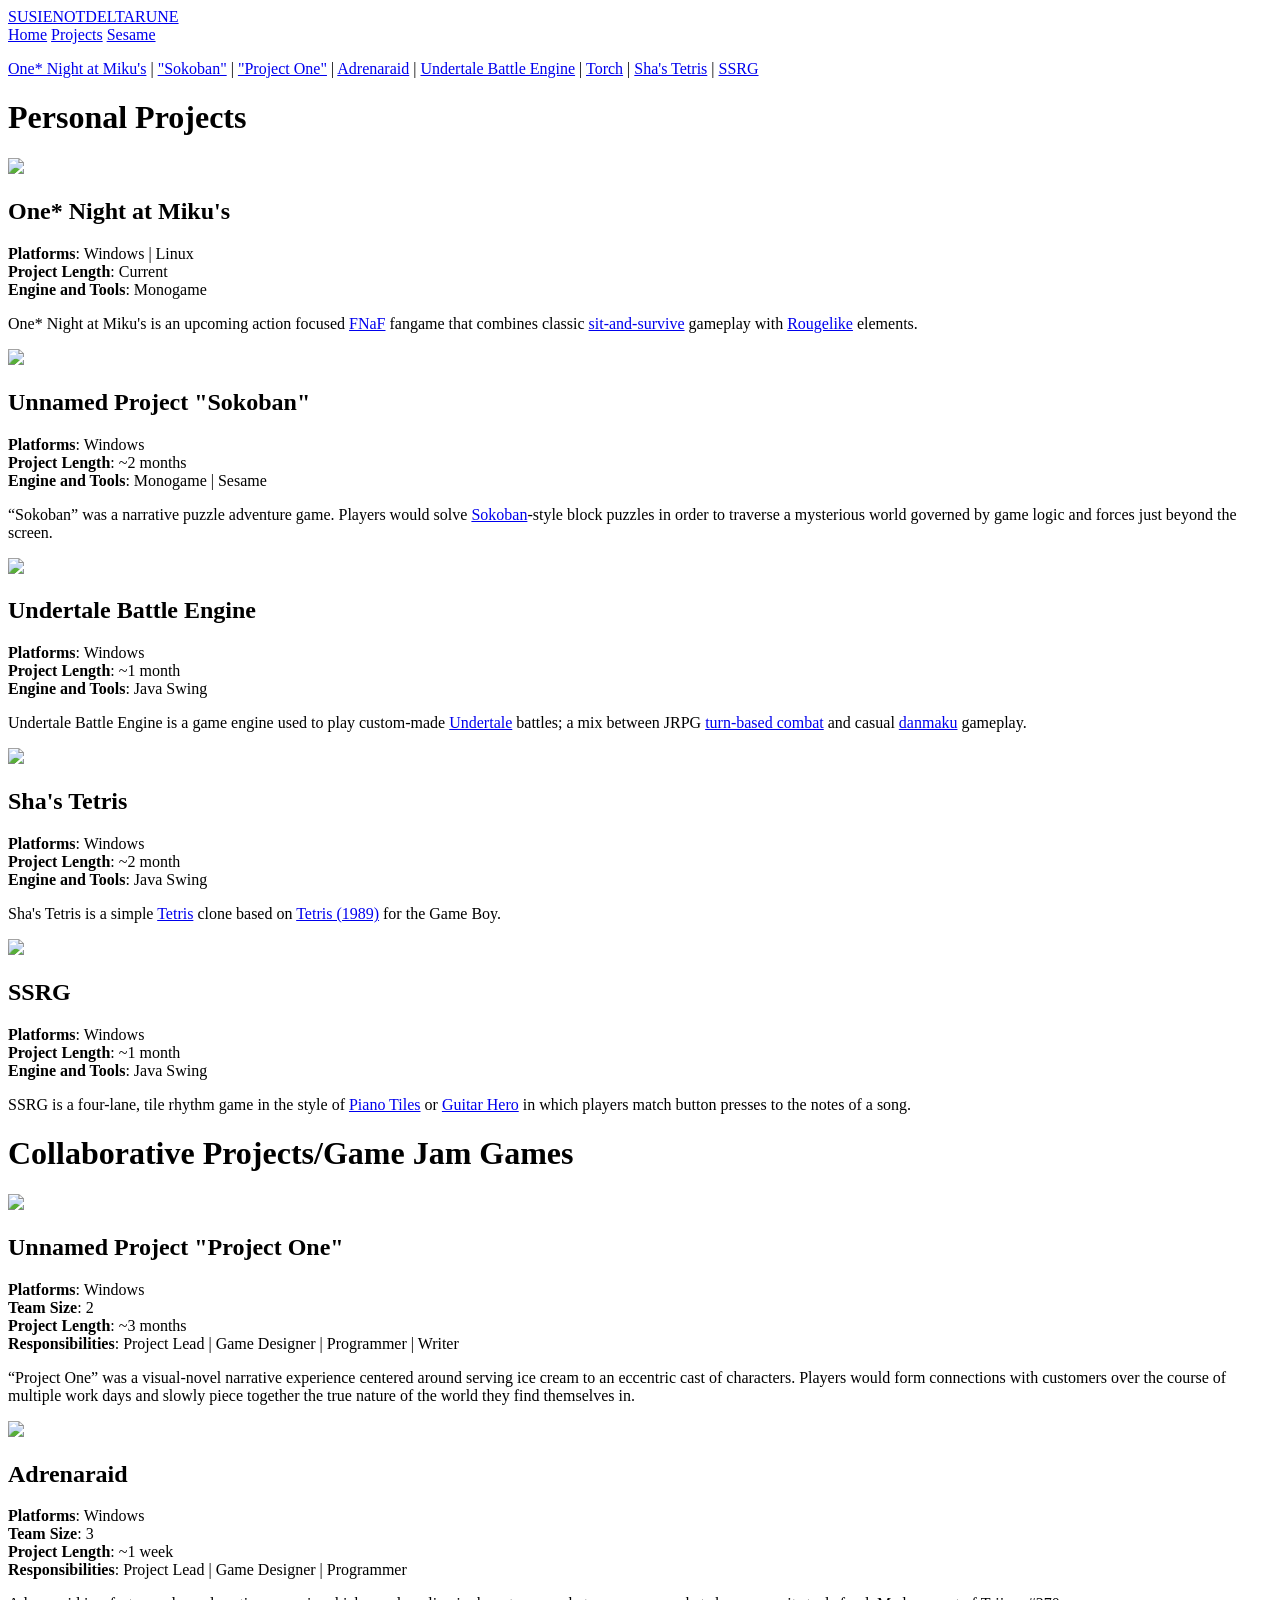
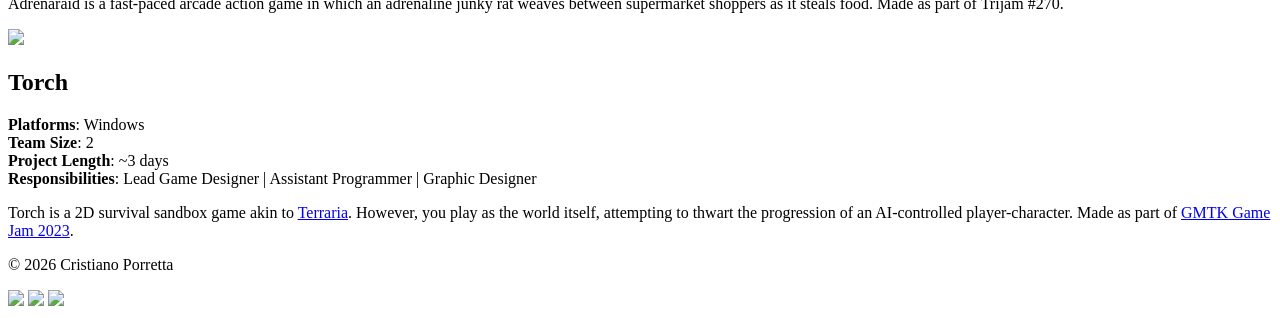
==== projects/index.html @ 93ce9517 "navbar-title-update" ====
<!DOCTYPE html>
<html>
    <head>
        <meta name="viewport" content="width=device-width, initial-scale=1.0">
        <link rel="stylesheet" href="/desktop.css">
        <title>Projects - Cristiano Porretta</title>
    </head>

    <body>
        <div class="navbar">
            <a href="/">SUSIENOTDELTARUNE</a>
            <div class="navlinks">
                <a href="/">Home</a>
                <a href="/projects/">Projects</a>
                <a href="/projects/sesame.html">Sesame</a>
            </div>
        </div>

        <div id="main">
            <p class="projectdirectory">
                <a href="#onam">One* Night at Miku's</a>
                |
                <a href="#sokoban">"Sokoban"</a>
                |
                <a href="#project-one">"Project One"</a>
                |
                <a href="#adrenaraid">Adrenaraid</a>
                |
                <a href="#ube">Undertale Battle Engine</a>
                |
                <a href="#torch">Torch</a>
                |
                <a href="#tetris">Sha's Tetris</a>
                |
                <a href="#ssrg">SSRG</a>
            </p>

            <h1>Personal Projects</h1>
            <div class="projectcontainer">
                <div class="projectcapsule" id="onam">
                    <a class="jump" href="/projects/onam.html"></a>
                    <img src="/resources/img/capsule/onam.PNG">
                    <div class="projdesc">
                        <h2>One* Night at Miku's</h2>
                        <p class="points">
                            <b>Platforms</b>: Windows | Linux<br>
                            <b>Project Length</b>: Current<br>
                            <b>Engine and Tools</b>: Monogame
                        </p>
                        <p class="blurb">One* Night at Miku's is an upcoming action focused <a href="https://en.wikipedia.org/wiki/Five_Nights_at_Freddy%27s" target="_blank">FNaF</a> fangame that combines classic <a href="https://www.reddit.com/r/fivenightsatfreddys/comments/10ta0nt/is_the_survive_until_6am_gameplay_style/" target="_blank">sit-and-survive</a> gameplay with <a href="https://en.wikipedia.org/wiki/Roguelike" target="_blank">Rougelike</a> elements.</p>
                    </div>
                </div>

                <div class="projectcapsule" id="sokoban">
                    <a class="jump" href="/projects/sokoban.html"></a>
                    <img src="/resources/img/capsule/sokoban.png">
                    <div class="projdesc">
                        <h2>Unnamed Project "Sokoban"</h2>
                        <p class="points">
                            <!-- <b>Responsibilities</b>: Project Lead | Game Designer | Programmer | Writer<br> -->
                            <!-- <b>Team Size</b>: 1<br> -->
                            <b>Platforms</b>: Windows<br>
                            <b>Project Length</b>: ~2 months<br>
                            <b>Engine and Tools</b>: Monogame | Sesame
                        </p>
                        <p class="blurb">“Sokoban” was a narrative puzzle adventure game. Players would solve <a href="https://en.wikipedia.org/wiki/Sokoban" target="_blank">Sokoban</a>-style block puzzles in order to traverse a mysterious world governed by game logic and forces just beyond the screen.</p>
                    </div>
                </div>

                <div class="projectcapsule" id="ube">
                    <a class="jump" href="/projects/ube.html"></a>
                    <img src="/resources/img/capsule/ube.png">
                    <div class="projdesc">
                        <h2>Undertale Battle Engine</h2>
                        <p class="points">
                            <b>Platforms</b>: Windows<br>
                            <b>Project Length</b>: ~1 month<br>
                            <b>Engine and Tools</b>: Java Swing
                        </p>
                        <p class="blurb">Undertale Battle Engine is a game engine used to play custom-made <a href="https://en.wikipedia.org/wiki/Undertale" target="_blank">Undertale</a> battles; a mix between JRPG <a href="https://en.wikipedia.org/wiki/Timekeeping_in_games#Turn-based" target="_blank">turn-based combat</a> and casual <a href="https://en.wikipedia.org/wiki/Bullet_hell" target="_blank">danmaku</a> gameplay.</p>
                    </div>
                </div>

                <div class="projectcapsule" id="tetris">
                    <a class="jump" href="/projects/shas-tetris.html"></a>
                    <img src="/resources/img/capsule/tetris.png">
                    <div class="projdesc">
                        <h2>Sha's Tetris</h2>
                        <p class="points">
                            <b>Platforms</b>: Windows<br>
                            <b>Project Length</b>: ~2 month<br>
                            <b>Engine and Tools</b>: Java Swing
                        </p>
                        <p class="blurb">Sha's Tetris is a simple <a href="https://en.wikipedia.org/wiki/Tetris" target="_blank">Tetris</a> clone based on <a href="https://en.wikipedia.org/wiki/Tetris_(Game_Boy_video_game)" target="_blank">Tetris (1989)</a> for the Game Boy.</p>
                    </div>
                </div>

                <div class="projectcapsule" id="ssrg">
                    <a class="jump" href="/projects/ssrg.html"></a>
                    <img src="/resources/img/capsule/ssrg.png">
                    <div class="projdesc">
                        <h2>SSRG</h2>
                        <p class="points">
                            <b>Platforms</b>: Windows<br>
                            <b>Project Length</b>: ~1 month<br>
                            <b>Engine and Tools</b>: Java Swing
                        </p>
                        <p class="blurb">SSRG is a four-lane, tile rhythm game in the style of <a href="https://en.wikipedia.org/wiki/Piano_Tiles" target="_blank">Piano Tiles</a> or <a href="https://en.wikipedia.org/wiki/Guitar_Hero" target="_blank">Guitar Hero</a> in which players match button presses to the notes of a song.</p>
                    </div>
                </div>
            </div>

            <h1>Collaborative Projects/Game Jam Games</h1>
            <div class="projectcontainer">
                <div class="projectcapsule" id="project-one">
                    <a class="jump" href="/projects/project-one.html"></a>
                    <img src="/resources/img/capsule/project-one.png">
                    <div class="projdesc">
                        <h2>Unnamed Project "Project One"</h2>
                        <p class="points">
                            <b>Platforms</b>: Windows<br>
                            <b>Team Size</b>: 2<br>
                            <b>Project Length</b>: ~3 months<br>
                            <b>Responsibilities</b>: Project Lead | Game Designer | Programmer | Writer
                        </p>
                        <p class="blurb">“Project One” was a visual-novel narrative experience centered around serving ice cream to an eccentric cast of characters. Players would form connections with customers over the course of multiple work days and slowly piece together the true nature of the world they find themselves in.</p>
                    </div>
                </div>

                <div class="projectcapsule" id="adrenaraid">
                    <a class="jump" href="/projects/adrenaraid.html"></a>
                    <img src="/resources/img/capsule/adrenaraid2.png">
                    <div class="projdesc">
                        <h2>Adrenaraid</h2>
                        <p class="points">
                            <b>Platforms</b>: Windows<br>
                            <b>Team Size</b>: 3<br>
                            <b>Project Length</b>: ~1 week<br>
                            <b>Responsibilities</b>: Project Lead | Game Designer | Programmer
                        </p>
                        <p class="blurb">Adrenaraid is a fast-paced arcade action game in which an adrenaline junky rat weaves between supermarket shoppers as it steals food. Made as part of <a>Trijam #270</a>.</p>
                    </div>
                </div>
                
                <div class="projectcapsule" id="torch">
                    <a class="jump" href="/projects/torch.html"></a>
                    <img src="/resources/img/capsule/torch2.png">
                    <div class="projdesc">
                        <h2>Torch</h2>
                        <p class="points">
                            <b>Platforms</b>: Windows<br>
                            <b>Team Size</b>: 2<br>
                            <b>Project Length</b>: ~3 days<br>
                            <b>Responsibilities</b>: Lead Game Designer | Assistant Programmer | Graphic Designer
                        </p>
                        <p class="blurb">Torch is a 2D survival sandbox game akin to <a href="http://en.wikipedia.org/wiki/Terraria" target="_blank">Terraria</a>. However, you play as the world itself, attempting to thwart the progression of an AI-controlled player-character. Made as part of <a href="https://itch.io/jam/gmtk-2023" target="_blank">GMTK Game Jam 2023</a>.</p>
                    </div>
                </div>
            </div>

            <!-- <h1>Unreleased Projects</h1>
            <div class="projectcontainer">
            </div> -->
        </div>
    </body>

    <footer>
        <p>&copy; 2026 Cristiano Porretta</p>
        <div class="socials">
            <a href="mailto:cristiano.porretta.26@gmail.com" target="_blank" draggable="false"><img src="/resources/img/mail.png"></a>
            <a href="https://www.linkedin.com/in/cristiano-porretta-74a4483b9/" target="_blank" draggable="false"><img src="/resources/img/linked.png"></a>
            <a href="https://github.com/ShaShaMan26" target="_blank" draggable="false"><img src="/resources/img/git.png"></a>
        </div>
    </footer>
</html>
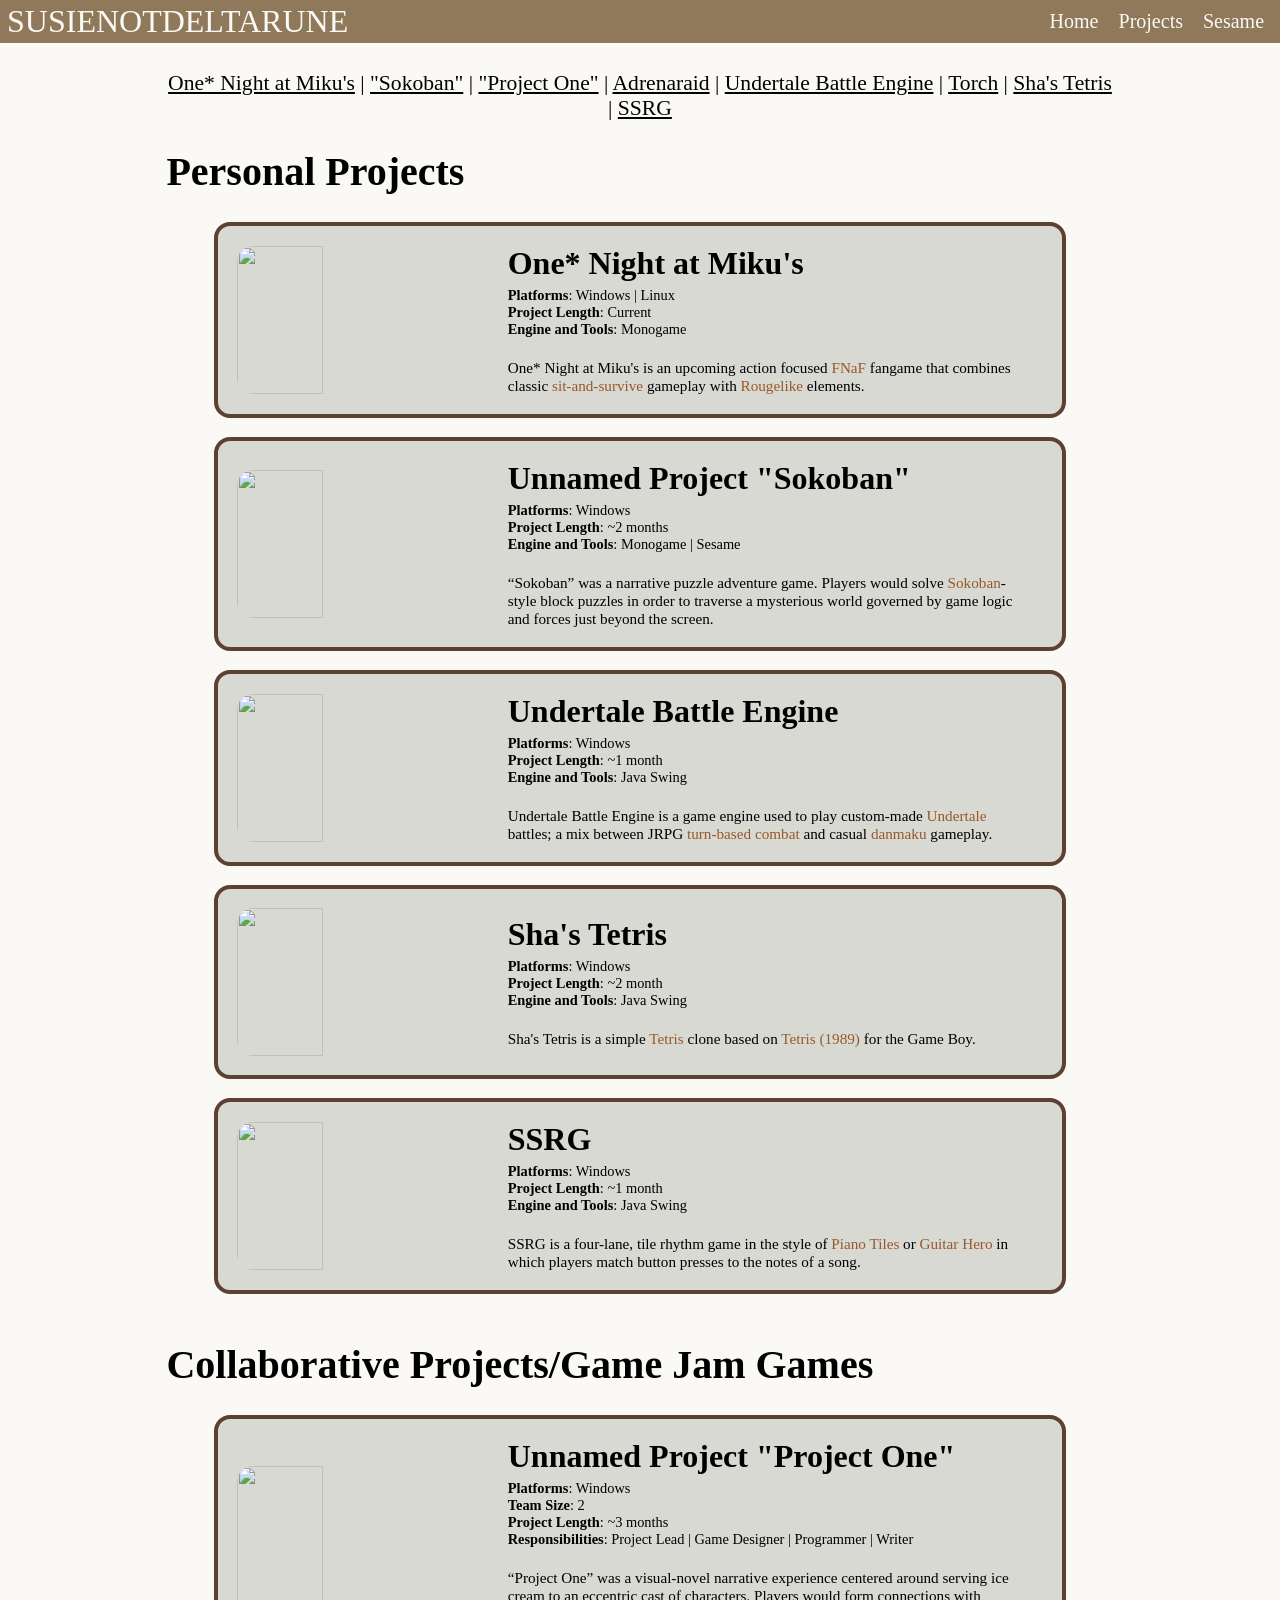
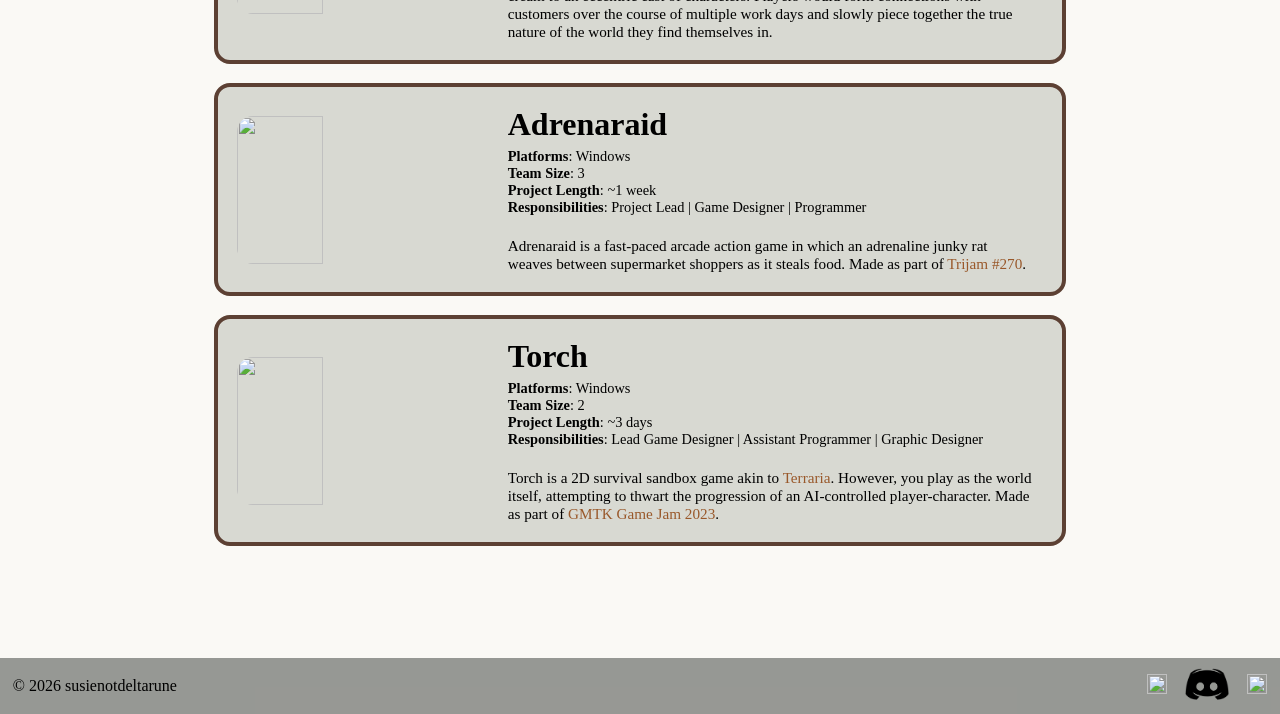
==== commit 05d9846a: "reworked-pages" ====
--- a/projects/index.html
+++ b/projects/index.html
@@ -3,7 +3,8 @@
     <head>
         <meta name="viewport" content="width=device-width, initial-scale=1.0">
         <link rel="stylesheet" href="/desktop.css">
-        <title>Projects - Cristiano Porretta</title>
+        <link rel="icon" type="image/x-icon" href="/resources/favicon.ico">
+        <title>Projects - SusieNotDeltarune</title>
     </head>
 
     <body>
@@ -165,10 +166,10 @@
     </body>
 
     <footer>
-        <p>&copy; 2026 Cristiano Porretta</p>
+        <p>&copy; 2026 susienotdeltarune</p>
         <div class="socials">
-            <a href="mailto:cristiano.porretta.26@gmail.com" target="_blank" draggable="false"><img src="/resources/img/mail.png"></a>
-            <a href="https://www.linkedin.com/in/cristiano-porretta-74a4483b9/" target="_blank" draggable="false"><img src="/resources/img/linked.png"></a>
+            <a href="mailto:susienotdeltarune@gmail.com" target="_blank" draggable="false"><img src="/resources/img/mail.png"></a>
+            <a href="https://discord.com/users/429727687783874560" target="_blank" draggable="false"><img src="/resources/img/discord.png"></a>
             <a href="https://github.com/ShaShaMan26" target="_blank" draggable="false"><img src="/resources/img/git.png"></a>
         </div>
     </footer>
--- a/desktop.css
+++ b/desktop.css
@@ -0,0 +1,638 @@
+@font-face {
+    font-family: open-sans;
+    src: url(/resources/font/opensans-reg.ttf);
+}
+@font-face {
+    font-family: inconsolata;
+    src: url(/resources/font/inconsolata-reg.ttf);
+}
+@font-face {
+    font-family: lato;
+    src: url(/resources/font/lato-reg.ttf);
+}
+@font-face {
+    font-family: futura;
+    src: url(/resources/font/futura-light.ttf);
+}
+@font-face {
+    font-family: titillium;
+    src: url(/resources/font/titillium-reg.ttf);
+}
+@font-face {
+    font-family: sreda;
+    src: url(/resources/font/sreda.ttf);
+}
+@font-face {
+    font-family: code;
+    src: url(/resources/font/code-light.otf);
+}
+@font-face {
+    font-family: code-bold;
+    src: url(/resources/font/code-bold.otf);
+}
+
+:root {
+    /* color-scheme: light only; */
+}
+
+body {
+    margin: 0;
+    display: flex;
+    flex-direction: column;
+    justify-content: center;
+    align-items: center;
+    /* background-color: #fcfcfc; */
+    /* background-color: #f5f6fa; */
+    background-color: #FAF9F5;
+}
+
+@media screen and (max-width: 768px) {
+    #main {
+        width: 100%;
+        a {
+            text-decoration: none;
+        }
+        img {
+            border-radius: 15px;
+        }
+        h1 {
+            font-size: 2rem;
+            margin-top: 1%;
+            margin-bottom: 2%;
+            text-align: center;
+        }
+        h2 {
+            font-size: 1.75rem;
+        }
+    }
+}
+@media screen and (min-width: 768px) {
+    #main {
+        width: 80%;
+        a:hover {
+            color: #b08968;
+        }
+        img {
+            border-radius: 1%;
+        }
+        h1 {
+            font-size: 2.5rem;
+        }
+        h2 {
+            font-size: 1.75rem;
+        }
+    }
+}
+#main {
+    background-color: #FAF9F5;
+    box-sizing: border-box;
+    padding: .5% 3% 5% 3%;
+    /* margin-top: 1%;
+    margin-bottom: 1.5%; */
+
+    border-radius: .5%;
+    
+    h1 {
+        font-family: futura;
+    }
+    h2 {
+        font-family: inconsolata;
+    }
+    li {
+        font-family: lato;
+        max-width: 90%;
+    }
+    a {
+        color: #99582a;
+    }
+    img {
+        pointer-events: none;
+        user-select: none;
+        width: 100%;
+        height: 100%;
+    }
+}
+
+#info {
+    p {
+        font-family: lato;
+    }
+}
+#sum {
+    display: inline-flex;
+}
+#desc {
+    width: 100%;
+    height: 100%;
+    background-color: #abb0a570;
+    box-sizing: border-box;
+    p {
+        font-family: open-sans;
+    }
+}
+.highlightReel {
+    /* pointer-events: none;
+    user-select: none;
+    width: 100%;
+    height: 100%;
+    border-radius: 1%; */
+    /* width: 50% !important; */
+}
+@media screen and (max-width: 768px) {
+    #info {
+        p {
+            /* font-size: 1.15rem; */
+            display: none;
+        }
+    }
+    #sum {
+        justify-content: center;
+        flex-wrap: wrap;
+    }
+    #desc {
+        margin-top: 2%;
+        width: 100%;
+        padding: 0% 4% 3% 4%;
+        border-radius: 20px;
+        p {
+            font-size: .9rem;
+        }
+        h2 {
+            margin-bottom: 2.5%;
+        }
+        ul {
+            margin: 0;
+            margin-bottom: 5%;
+        }
+        li {
+            font-size: .9rem;
+        }
+    }
+    .highlightReel {
+        width: 90% !important;
+    }
+}
+@media screen and (min-width: 768px) {
+    #info {
+
+    }
+    #sum {
+        gap: 2.5%;
+        justify-content: space-between;
+        flex-wrap: nowrap;
+        align-items: center;
+    }
+    #desc {
+        padding: 1% 2% 2% 2%;
+        border-radius: 1%;
+        width: 50% !important;
+    }
+    .highlightReel {
+        width: 50% !important;
+    }
+}
+
+#detail {
+    p {
+        font-family: open-sans;
+    }
+}
+.example {
+    width: 100%;
+    overflow: auto;
+    box-sizing: border-box;
+    display: flex;
+    gap: 2%;
+    justify-content: center;
+    flex-wrap: nowrap;
+
+    img {
+        min-width: 0;
+        min-height: 0;
+    }
+    .singleimg {
+        max-width: 60% !important;
+    }
+}
+.example-caption {
+    margin-top: -1%;
+    margin-bottom: 2%;
+    display: flex;
+    justify-content: center;
+    figcaption {
+        background-color: #abb0a546;
+        font-family: inconsolata;
+        /* padding: 1% 1.5% 1% 1%; */
+    }
+}
+.bar {
+    background-color: #b08968;
+}
+@media screen and (max-width: 768px) {
+    #detail {
+        /* font-size: 1rem; */
+        li {
+            margin-bottom: 2%;
+        }
+    }
+    .example {
+        padding: 1% 0% 2% 0%;
+        img {
+            /* max-height: 50%; */
+        }
+        .singleimg {
+            max-width: 85% !important;
+        }
+    }
+    .example-caption {
+        font-size: .85rem;
+        figcaption {
+            padding: 2% 2.5% 2% 2%;
+        }
+    }
+    .bar
+    {
+        width: 1.5%;
+    }
+}
+@media screen and (min-width: 768px) {
+    #detail {
+
+    }
+    .example {
+        padding: 1% 12% 2% 12%;
+        img {
+            max-height: 50%;
+        }
+        .singleimg {
+            max-width: 60% !important;
+        }
+    }
+    .example-caption {
+        figcaption {
+            padding: 1% 1.5% 1% 1%;
+        }
+    }
+    .bar
+    {
+        width: 1%;
+    }
+}
+
+.projectdirectory {
+    text-align: center;
+    font-family: futura;
+    font-size: 1.35rem;
+    a {
+        color: black !important;
+    }
+    a:hover {
+        text-decoration-color: #b08968;
+    }
+}
+
+.projectcontainer {
+    width: 100%;
+    margin-bottom: 5%;
+}
+.projectcapsule {
+    scroll-margin-top: 30vh;
+    position: relative;
+    box-sizing: border-box;
+    background-color: #abb0a570;
+    border-color: #5C4033;
+    border-style: solid;
+}
+.projectcapsule .jump {
+    left: 0;
+    right: 0;
+    position: absolute;
+    z-index: 10;
+    width: 100%;
+    height: 100%;
+}
+.projectcapsule img {
+    flex-grow: 1;
+    flex-shrink: 1;
+    flex-basis: auto;
+    border-radius: inherit !important;
+    aspect-ratio: 16/9;
+    min-height: 100%;
+}
+.projdesc {
+    height: 100%;
+    flex-grow: 2;
+    flex-basis: auto;
+    flex-shrink: 0;
+}
+.projdesc h2 {
+    margin: 0;
+}
+.projdesc .points {
+    font-family: lato;
+}
+.projdesc .blurb {
+    font-family: open-sans;
+    font-size: .95rem;
+    margin: 0;
+    a {
+        text-decoration: none;
+    }
+}
+@media screen and (max-width: 768px) {
+    .projectdirectory {
+        display: none;
+    }
+    .projectcapsule {
+        padding: 2% 3% 3% 2%;
+        margin: 0% 1% 3% 1%;
+        border-width: .25rem;
+        border-radius: 16px;
+        display: flex;
+        align-items: center;
+        gap: 2.5%;
+    }
+    .projectcapsule img {
+        width: 50% !important;
+    }
+    .projdesc {
+        width: 50%;
+    }
+    .projdesc .blurb {
+        display: none;
+    }
+    .projdesc h2 {
+        font-size: 1.5rem !important;
+    }
+    .projdesc .points {
+        font-size: .8rem;
+        margin: 3% 0 0% 0;
+    }
+}
+@media screen and (min-width: 768px) {
+    .projectcapsule:hover {
+        box-shadow: 0px 7px 4px rgba(0, 0, 0, 0.5);
+        transition: box-shadow .2s ease;
+        border-color: #99582a;
+        transition: border-color .2s ease;
+    }
+    .projectcapsule {
+        padding: 2% 3% 2% 2%;
+        margin: 0% 5% 2% 5%;
+        border-width: .25rem;
+        border-radius: 16px;
+        display: flex;
+        align-items: center;
+        gap: 1%;
+    }
+    .projectcapsule img {
+        width: 33% !important;
+    }
+    .projdesc {
+        width: 66%;
+    }
+    .projdesc h2 {
+        font-size: 2rem !important;
+    }
+    .projdesc .points {
+        font-size: .9rem;
+        margin: 1% 0 4% 0;
+    }
+}
+
+footer {
+    background-color: #898b87e0;
+    width: 100%;
+    display: inline-flex;
+    align-content: center;
+    box-sizing: border-box;
+    padding: .25% 1% .25% 1%;
+    img {
+        width: 100%;
+        height: 100%;
+    }
+    p {
+        font-family: titillium;
+    }
+}
+.socials {
+    display: flex;
+}
+@media screen and (max-width: 768px) {
+    footer {
+        flex-wrap: wrap;
+        p {
+            display: none;
+        }
+    }
+    .socials {
+        justify-content: space-evenly;
+        align-items: center;
+        width: 100%;
+        margin: 2% 1% 2% 1%;
+        gap: 10%;
+        img {
+            width: auto;
+            height: 35px;
+        }
+    }
+}
+@media screen and (min-width: 768px) {
+    footer {
+        justify-content: space-between;
+    }
+    .socials {
+        align-items: center;
+        margin-left: auto;
+        gap: 15%;
+        max-width: 120px;
+        img:hover{
+            opacity: 50%;
+            transition: opacity .2s ease;
+        }
+    }
+}
+
+.navbar {
+    background-color: #8f795a;
+    width: 100%;
+    display: flex;
+    position: sticky;
+    top: 0;
+    z-index: 100;
+    margin: 0;
+    padding: 0;
+    align-items: center;
+}
+.navbar a {
+    color: #FAF9F5;
+    font-family: code;
+    text-decoration: none;
+}
+.navbar .navlinks {
+    display: inline-grid;
+    grid-auto-flow: column;
+    text-align: center;
+}
+.navbar .navlinks a {
+    text-decoration: none;
+    color: #FAF9F5;
+    box-sizing: border-box;
+    font-family: futura;
+}
+@media screen and (max-width: 768px) {
+    .navbar {
+        flex-wrap: wrap;
+        justify-content: center;
+    }
+    .navbar a {
+        margin: 0 0 0 .55%;
+        padding: 0;
+        font-size: 2rem;
+        display: none;
+    }
+    .navbar .navlinks {
+        width: 100%;
+    }
+    .navbar .navlinks a {
+        border-right: solid;
+        border-color: #FAF9F5;
+        border-width: 1px;
+        font-size: 1.6rem;
+        padding-top: 8px;
+        padding-bottom: 5px;
+        display: block;
+        font-family: code;
+    }
+    .navbar .navlinks a:last-child {
+        border-right: none;
+    }
+}
+@media screen and (min-width: 768px) {
+    .navbar {
+        justify-content: space-between;
+    }
+    .navbar a {
+        margin: 0 0 0 .55%;
+        padding: 0;
+        font-size: 2rem;
+    }
+    .navbar .navlinks {
+        margin-right: .5%;
+    }
+    .navbar .navlinks a {
+        padding: 10px;
+        font-size: 1.25rem;
+        grid-auto-columns: 1fr;
+    }
+    .navbar .navlinks a:hover {
+        background-color: rgba(0, 0, 0, 0.05);
+    }
+}
+
+embed {
+    width: 100%;
+    height: 100%;
+}
+.resumeview {
+    width: 100%;
+    aspect-ratio: 1 / 1;
+    box-sizing: border-box;
+}
+@media screen and (min-width: 768px) {
+    .resumeview {
+        padding: 2% 10% 0 10%;
+    }
+}
+
+.showcase {
+    margin-bottom: 3%;
+    h1 {
+        font-family: code-bold !important;
+        margin-bottom: 0;
+    }
+    h2 {
+        margin: 0;
+        font-family: futura !important;
+    }
+    img {
+        max-width: 50%;
+        pointer-events: all !important;
+        user-select: all !important;
+    }
+    img:hover {
+        opacity: 65%;
+        transition: opacity .3s ease;
+    }
+}
+.center {
+    width: 100%;
+    display: flex;
+    justify-content: center;
+    margin: 0;
+    padding: 0;
+}
+.bio {
+    display: flex;
+    justify-content: space-between;
+    gap: 1%;
+    align-items: center;
+    width: 95%;
+    .biotext {
+        font-family: open-sans;
+        background-color: #abb0a570;
+        border-radius: 16px;
+        box-sizing: border-box;
+        h2 {
+            margin: 0;
+        }
+    }
+}
+@media screen and (max-width: 768px) {
+    .showcase {
+        h1 {
+            margin-top: 1.5%;
+        }
+        h2 {
+            font-size: 1.35rem !important;
+            text-align: center;
+            margin-bottom: 5%;
+        }
+    }
+    .bio {
+        font-size: 1rem;
+        flex-wrap: wrap;
+        img {
+            display: none;
+        }
+        .biotext
+        {
+            width: 100%;
+            padding: 2% 4% 2% 4%;
+            h2 {
+                font-size: 2rem !important;
+            }
+        }
+    }
+}
+@media screen and (min-width: 768px) {
+    .showcase {
+        h2 {
+            font-size: 1.75rem !important;
+        }
+    }
+    .bio {
+        font-size: 1.2rem;
+        img {
+            width: 40% !important;
+        }
+        .biotext
+        {
+            width: 60%;
+            padding: 2% 2% 2% 2%;
+            h2 {
+                font-size: 2.5rem !important;
+            }
+        }
+    }
+}
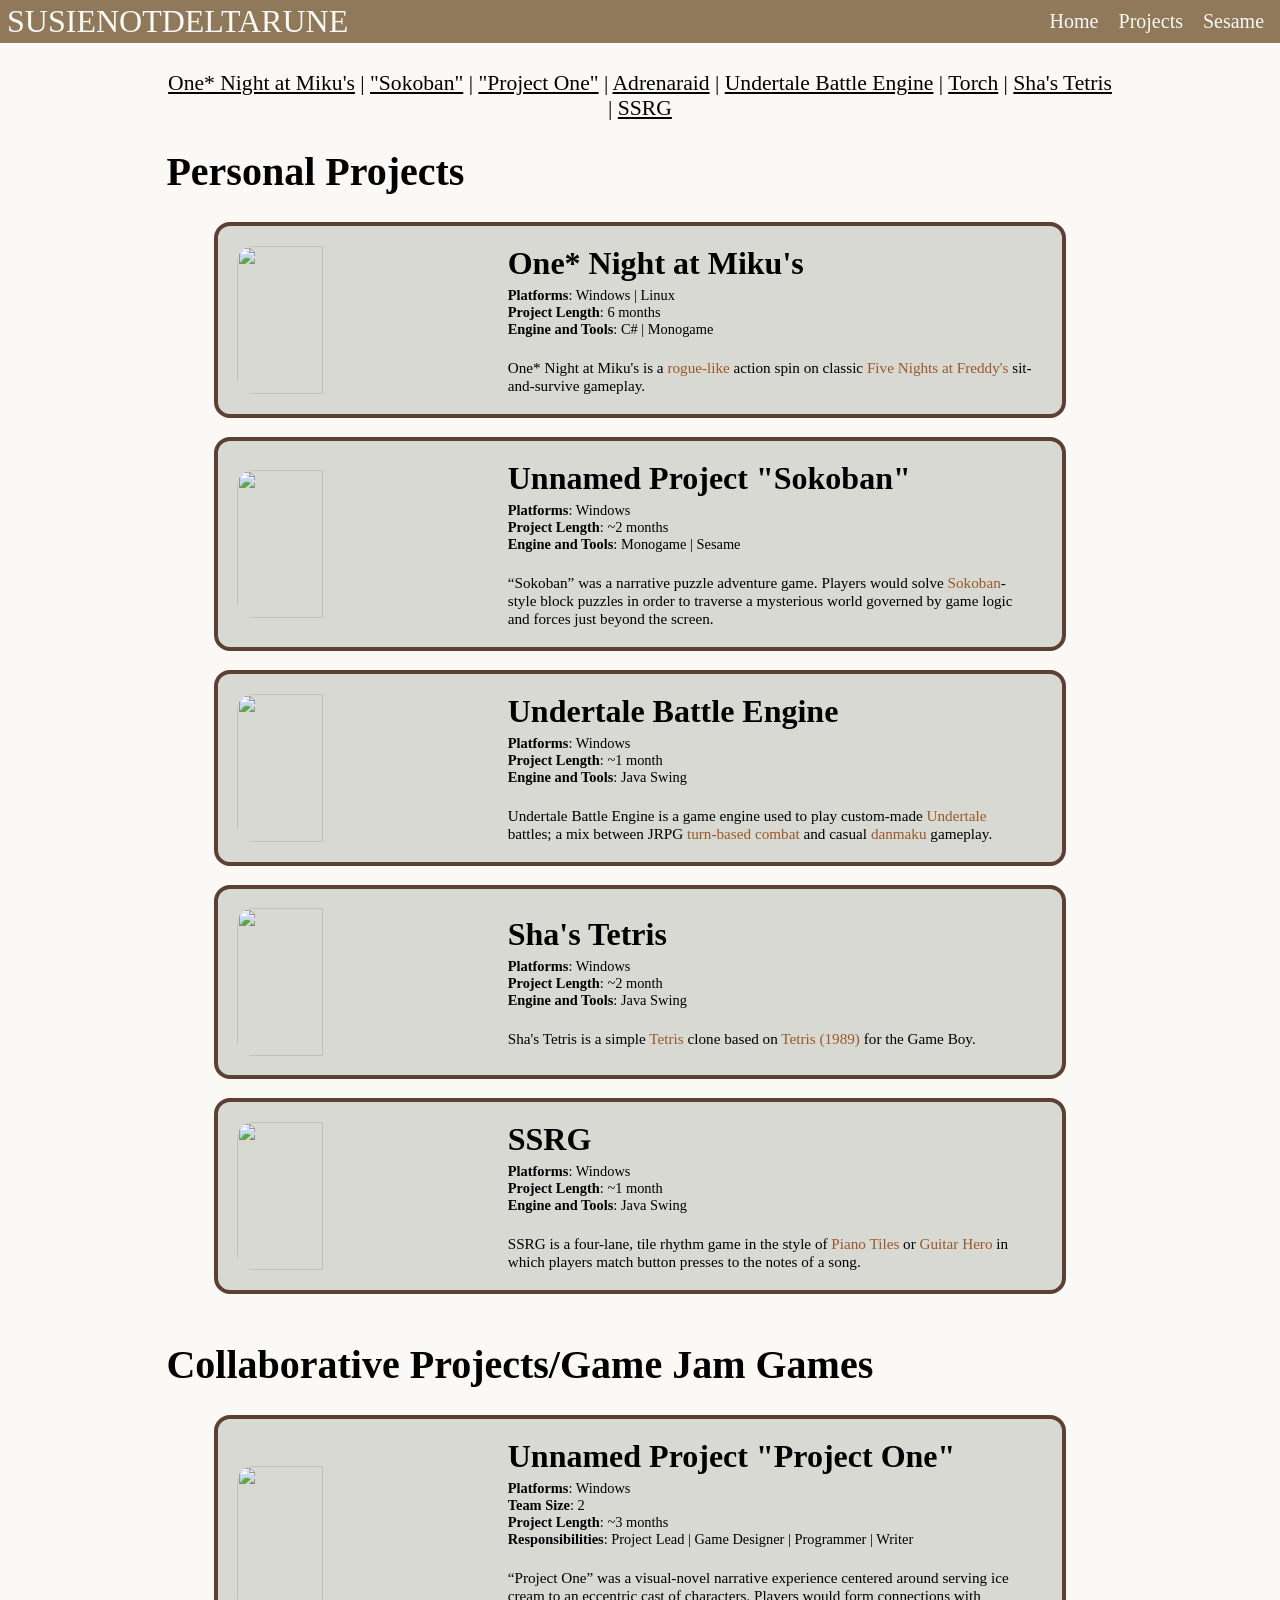
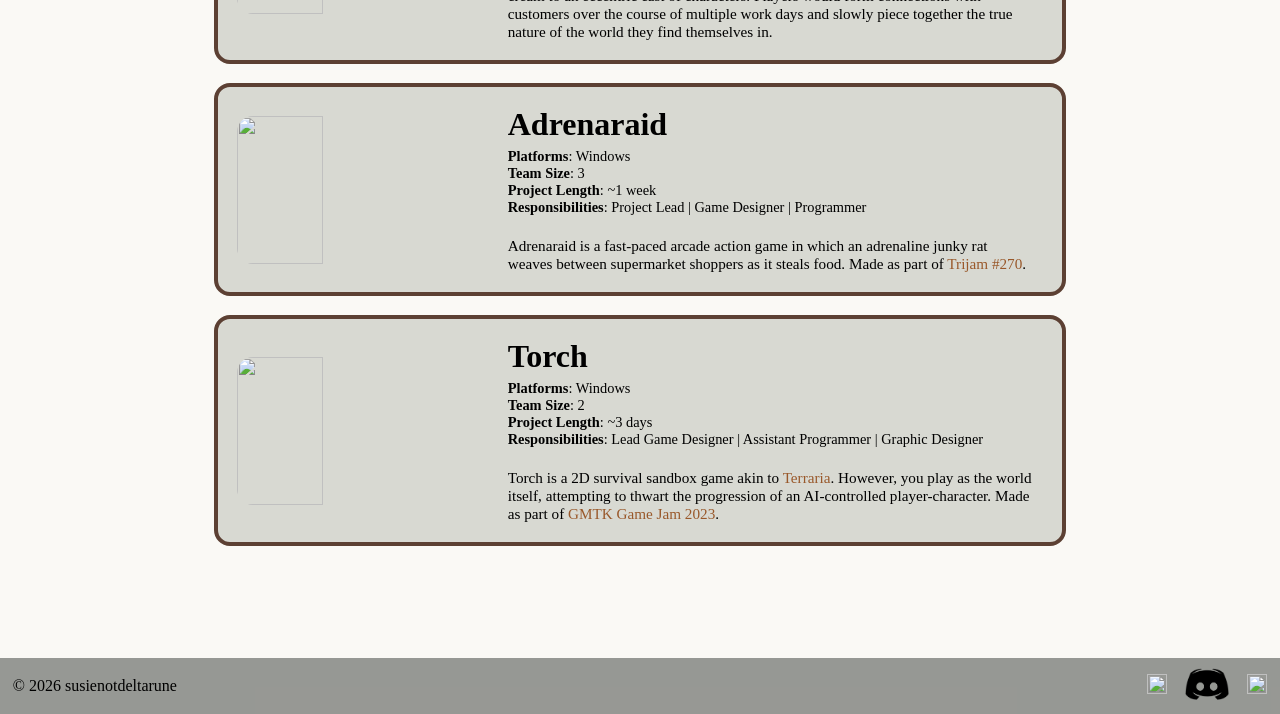
==== commit 6cae88cf: "updated-onam-stuff" ====
--- a/projects/index.html
+++ b/projects/index.html
@@ -40,15 +40,15 @@
             <div class="projectcontainer">
                 <div class="projectcapsule" id="onam">
                     <a class="jump" href="/projects/onam.html"></a>
-                    <img src="/resources/img/capsule/onam.PNG">
+                    <img src="/resources/img/capsule/onam.png">
                     <div class="projdesc">
                         <h2>One* Night at Miku's</h2>
                         <p class="points">
                             <b>Platforms</b>: Windows | Linux<br>
-                            <b>Project Length</b>: Current<br>
-                            <b>Engine and Tools</b>: Monogame
+                            <b>Project Length</b>: 6 months<br>
+                            <b>Engine and Tools</b>: C# | Monogame
                         </p>
-                        <p class="blurb">One* Night at Miku's is an upcoming action focused <a href="https://en.wikipedia.org/wiki/Five_Nights_at_Freddy%27s" target="_blank">FNaF</a> fangame that combines classic <a href="https://www.reddit.com/r/fivenightsatfreddys/comments/10ta0nt/is_the_survive_until_6am_gameplay_style/" target="_blank">sit-and-survive</a> gameplay with <a href="https://en.wikipedia.org/wiki/Roguelike" target="_blank">Rougelike</a> elements.</p>
+                        <p class="blurb">One* Night at Miku's is a <a href="https://en.wikipedia.org/wiki/Roguelike" target="_blank">rogue-like</a> action spin on classic <a href="https://en.wikipedia.org/wiki/Five_Nights_at_Freddy%27s" target="_blank">Five Nights at Freddy's</a> sit-and-survive gameplay.</p>
                     </div>
                 </div>
 
--- a/desktop.css
+++ b/desktop.css
@@ -71,6 +71,7 @@
         width: 80%;
         a:hover {
             color: #b08968;
+            text-decoration: none;
         }
         img {
             border-radius: 1%;
@@ -587,6 +588,9 @@
             margin: 0;
         }
     }
+    img {
+        height: auto !important;
+    }
 }
 @media screen and (max-width: 768px) {
     .showcase {
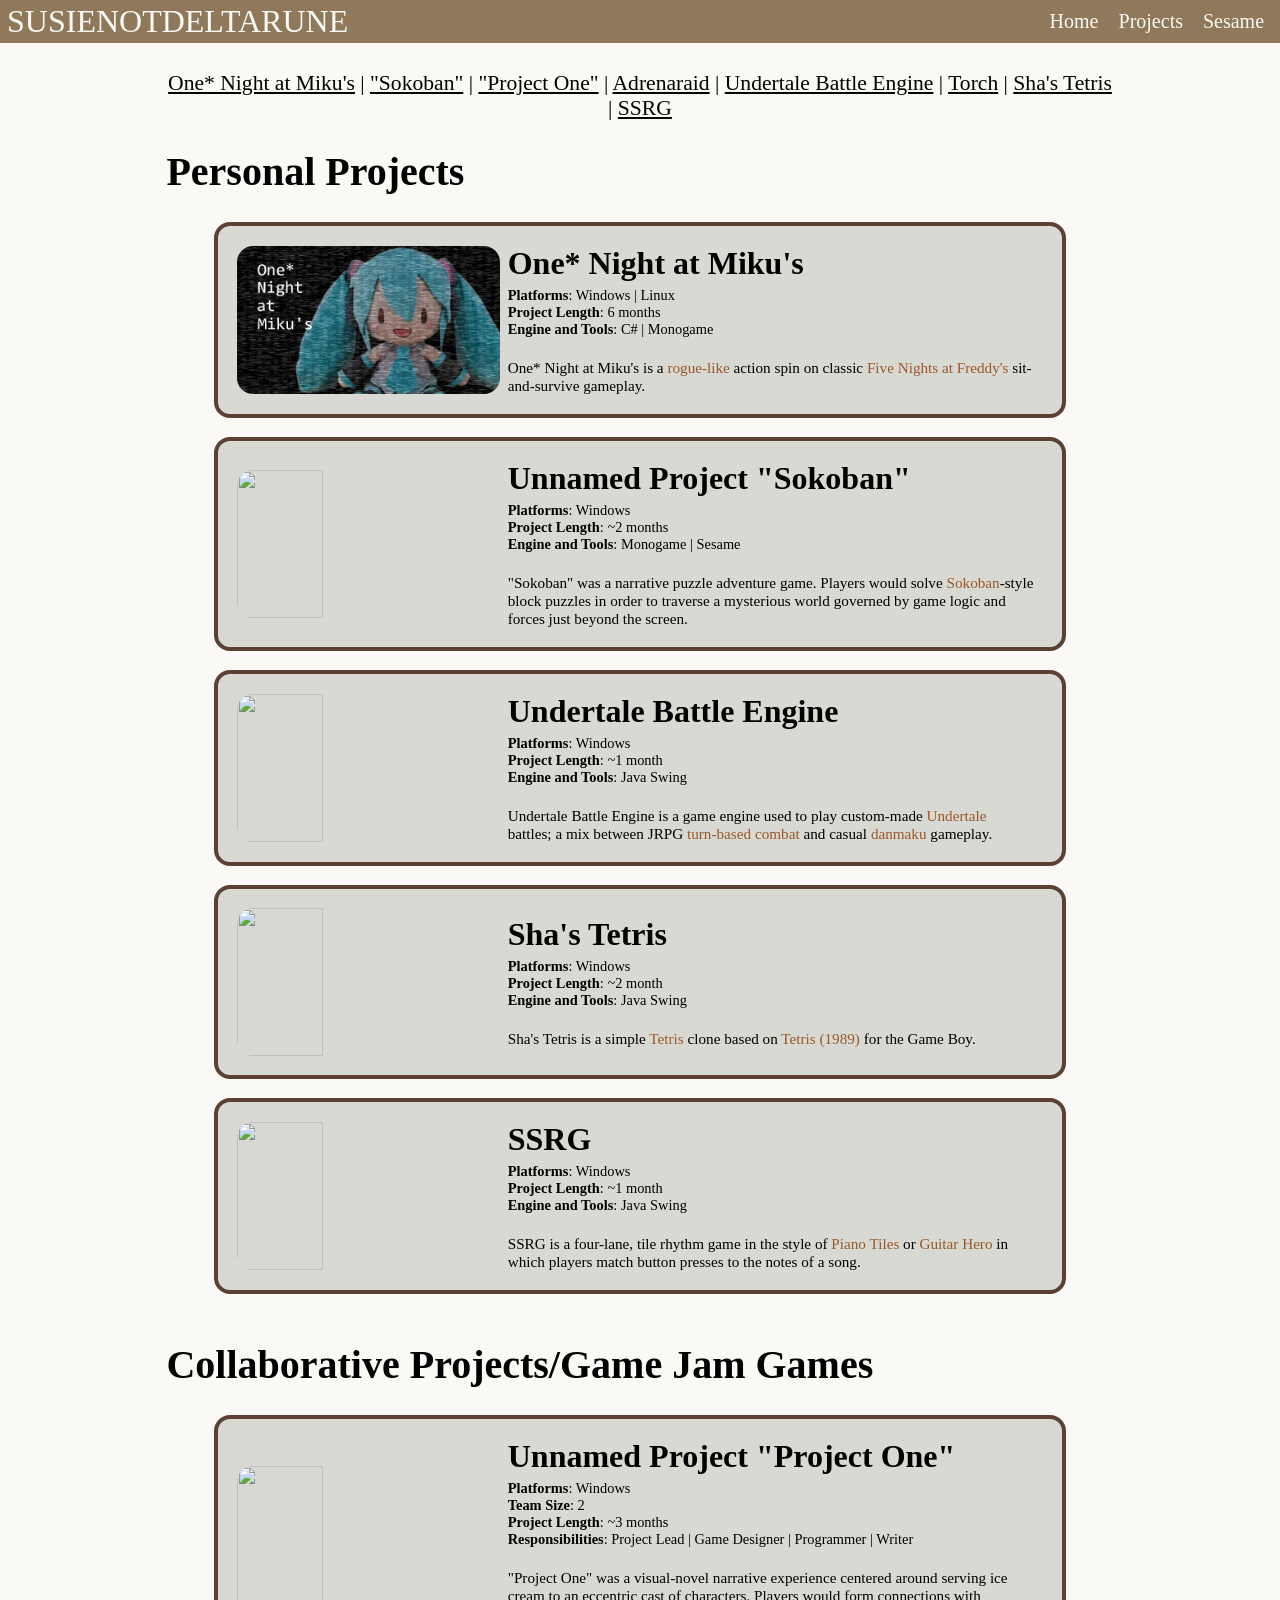
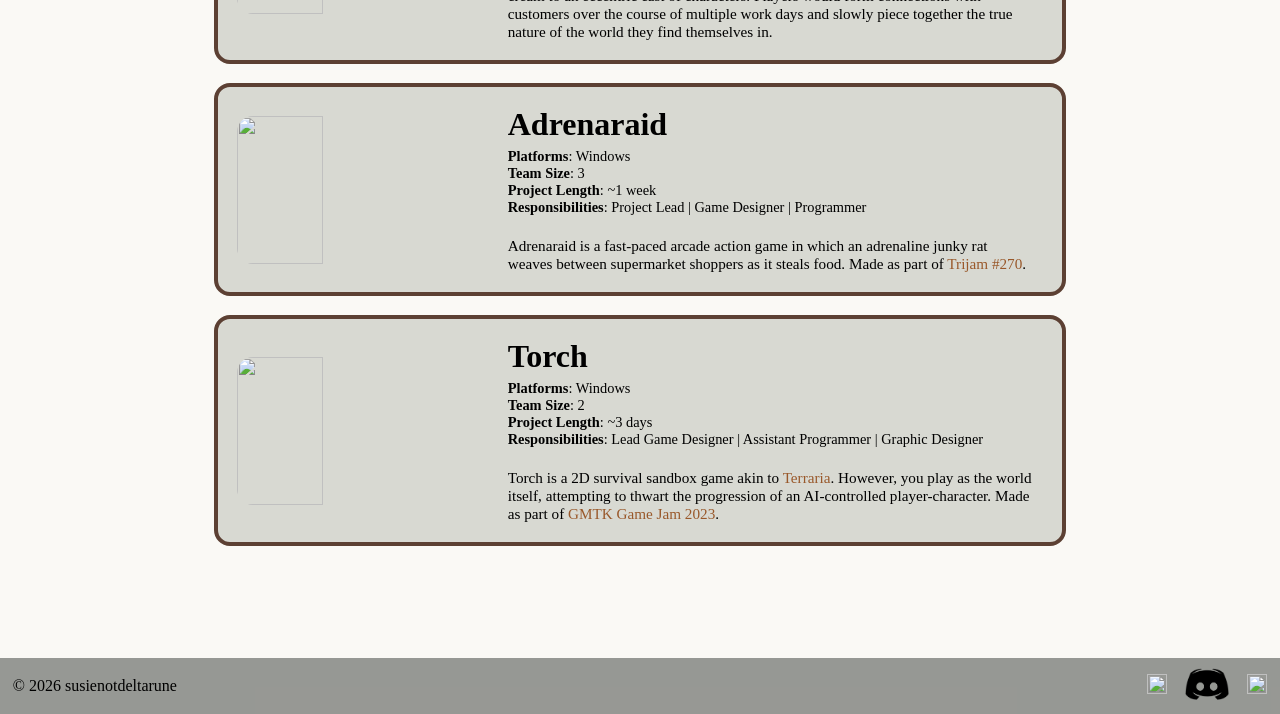
==== commit 9a674db1: "updated-onam-page" ====
--- a/projects/index.html
+++ b/projects/index.html
@@ -64,7 +64,7 @@
                             <b>Project Length</b>: ~2 months<br>
                             <b>Engine and Tools</b>: Monogame | Sesame
                         </p>
-                        <p class="blurb">“Sokoban” was a narrative puzzle adventure game. Players would solve <a href="https://en.wikipedia.org/wiki/Sokoban" target="_blank">Sokoban</a>-style block puzzles in order to traverse a mysterious world governed by game logic and forces just beyond the screen.</p>
+                        <p class="blurb">"Sokoban" was a narrative puzzle adventure game. Players would solve <a href="https://en.wikipedia.org/wiki/Sokoban" target="_blank">Sokoban</a>-style block puzzles in order to traverse a mysterious world governed by game logic and forces just beyond the screen.</p>
                     </div>
                 </div>
 
@@ -124,7 +124,7 @@
                             <b>Project Length</b>: ~3 months<br>
                             <b>Responsibilities</b>: Project Lead | Game Designer | Programmer | Writer
                         </p>
-                        <p class="blurb">“Project One” was a visual-novel narrative experience centered around serving ice cream to an eccentric cast of characters. Players would form connections with customers over the course of multiple work days and slowly piece together the true nature of the world they find themselves in.</p>
+                        <p class="blurb">"Project One" was a visual-novel narrative experience centered around serving ice cream to an eccentric cast of characters. Players would form connections with customers over the course of multiple work days and slowly piece together the true nature of the world they find themselves in.</p>
                     </div>
                 </div>
 
